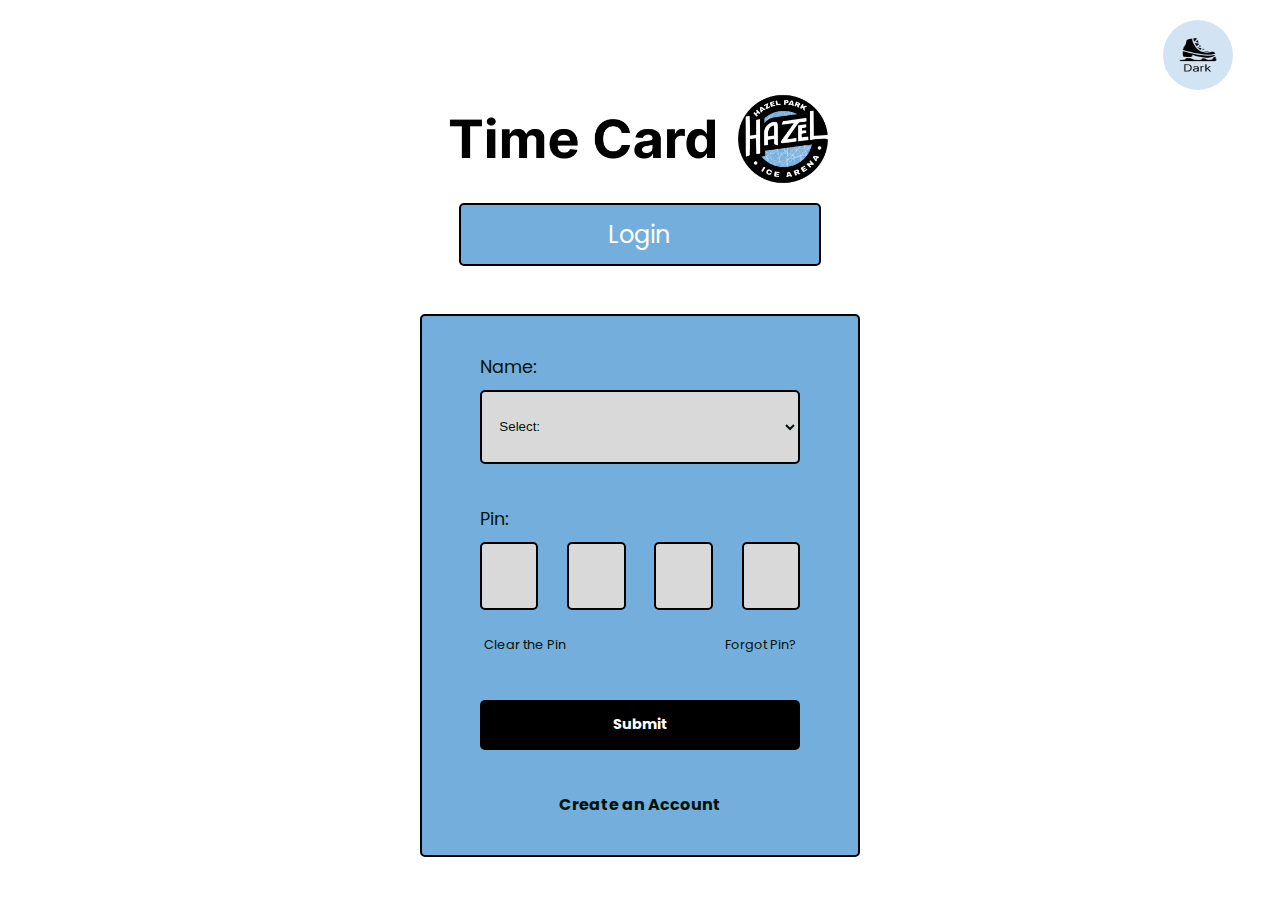
==== index.html @ d6f6fc8f "now try the js" ====
<!DOCTYPE html>
<html lang="en">
<head>
    <meta charset="UTF-8">
    <meta name="viewport" content="width=device-width, initial-scale=1.0">
    <title>Time Card</title>

    <!-- CSS -->
     <link rel="stylesheet" href="./style.css">
</head>
<body>

    <!-- Page Content -->
     <div class="container">

        <!-- Navbar -->
         <!-- Fixed to the top right corner -->
        <nav class="main_nav">
            <button id="theme_switch">
                <!-- Day/Nite -->
                <div class="day_nite_logos">
                    <img src="./img/day-nite/darkmode_circle.png" alt="day-nite">
                    <img src="./img/day-nite/litemode_circle.png" alt="day-nite">
                </div>
                <!-- <p>Day/Nite</p> -->
            </button>
        </nav>
        
        <!-- Header -->
         <div class="header_div">
            <!-- App Title -->

            <!-- Day/Nite Logos -->
             <div class="header_logos">
                <img src="./img/hazel-park-logo/TimeCardLogoBlack.png" class="time_card_logo" id="time_card_top">
                <img src="./img/hazel-park-logo/TimeCardLogoWhite.png" class="time_card_logo" id="time_card_bottom">
             </div>

             <!-- App State -->
             <p class="app_state">Login</p>

         </div>

         <!-- Form -->
         <form id="login_form">

            <!-- Name -->
             <div class="input_div">
                <label for="name">Name:</label>
                <!-- Input Below -->
                 <div class="dropdown">
                    <select id="dropdown_btn" class="dropdown_btn">
                        <!-- The Names logged into the database from here -->
                        <option value="#">Select:</option>
                        <!-- EACH Value WILL BE READ FROM THE DB -->
                        <option value="Lastname, One">Lastname, Onename</option>
                        <option value="Lastname, Two">Lastname, Twoname</option>
                        <option value="Lastname, Three">Lastname, Threename</option>
                        <option value="Lastname, Four">Lastname, Fourname</option>
                        <option value="Lastname, Five">Lastname, Fivename</option>
                    </select>
                 </div>
             </div>

              <!-- Pin # -->
              <div class="input_div">
                <label for="pin_num">Pin:</label>
                <div class="pin_field" id="pin_field">
                    <input type="password" class="pin_put" maxlength="1">
                    <input type="password" class="pin_put" maxlength="1">
                    <input type="password" class="pin_put" maxlength="1">
                    <input type="password" class="pin_put" maxlength="1">
                </div>

                <!-- Clear or Forgot Pin -->
                 <div class="clear_forget">
                    <!-- Reset Pins Button -->
                    <button class="reset_button" id="reset_button">Clear the Pin</button>

                    <!-- Forgot Pin Button -->
                     <button class="reset_button" id="forgot_button">Forgot Pin?</button>
                 </div>
                    
              </div>

               <!-- Submit Button -->
               <button class="submit" id="submit_login">Submit</button>

               <!-- Create Account -->
               <a href="../html/create_acct.html" class="create_acct">Create an Account</a>
         </form>
     </div>
    
</body>

<!-- DARKMODE -->
<script src="./js/darkmode.js"></script>

</html>
---- style.css ----
/* Import Poppins font */
@import url('https://fonts.googleapis.com/css2?family=Calligraffitti&family=Kanit:ital,wght@0,100;0,200;0,300;0,400;0,500;0,600;0,700;0,800;0,900;1,100;1,200;1,300;1,400;1,500;1,600;1,700;1,800;1,900&family=Noticia+Text&family=Playfair+Display&family=Poppins:ital,wght@0,100;0,200;0,300;0,400;0,500;0,600;0,700;0,800;0,900;1,100;1,200;1,300;1,400;1,500;1,600;1,700;1,800;1,900&family=Red+Hat+Display:wght@500;700;900&family=Satisfy&family=Shadows+Into+Light&family=Shadows+Into+Light+Two&display=swap');

/* CSS Variables */

/* The Root (Day Mode) */
:root {
    /* Base */
    --base-color: white;
    --text-color: #031406;

    /* Buttons */
    /* --button-background: #031406; */
    --button-background: #000000;
    --button-text: white;

    /* App State Colors */
    --app-state-background: #74AEDC;
    --app-state-trim: #000000;

    /* Form Colors */
    --form-background: #74AEDC;
    --form-trim: #000000;

    /* Inputs */
    --input-background: #D9D9D9;
    --input-trim: #000000;

    /* Trims */
    /* --trim-color: #031406; */

    /* Day/Nite */
    --theme-switch-background: #74addc53;
    /* --theme-switch-background: #D9D9D9; */
}

/* Darkmode (Nite Mode) */
.darkmode {
    /* Base */
    --base-color: #000000;
    --text-color: white;

    /* Buttons */
    --button-background: #74AEDC;
    --button-text: white;

    /* App State Colors */
    --app-state-background: #000000;
    --app-state-trim: #74AEDC;

    /* Form Colors */
    --form-background: #000000;
    --form-trim: #74AEDC;

    /* Inputs */
    --input-background: #000000;
    --input-trim: #74AEDC;

    /* Trim */
    /* --trim-color:#3A603A; */

    /* Day/Nite */
    --theme-switch-background: #74addc5a;
}

/* ********** */
/* ********** */
/* Whole Page */
/* ********** */
/* ********** */

* {
    margin: 0;
    padding: 0;
}

/* Body for All */
body {
    min-height: 100vh;
    background-color: var(--base-color);
    color: var(--text-color);
    display: flex;
    justify-content: center;
    align-items: center;
    flex-direction: column;
    font-family: 'Poppins';
    /* background-color: blue; */
}

/* Mobile */
@media screen and (max-width: 800px) {

   /* Nav */
   #main_nav {
        width: 100%;
        display: flex;
        justify-content: right;
    }

    /* Theme Switch Buttons */
    #theme_switch {
        margin: 0 2em 0 2em;
        display: flex;
        justify-content: center;
        align-items: center;
        height: 60px;
        width: 60px;
        padding: 0;
        border-radius: 50%;
        border: none;
        background-color: var(--theme-switch-backgrd);
        /* Sets the Theme Switch button to top right corner */
        position: fixed;
        top: 20px;
        right: 10px;
        cursor: pointer;
    }

    #theme_switch .day_nite_logos img {
        height: 35px;
        width: 35px;
    }

    /* NOW set the order of the IMG in the nite/day button */
    #theme_switch .day_nite_logos img:last-child {
        display: none;
    }

    /* Invert this for nite mode */
    .darkmode #theme_switch .day_nite_logos img:first-child {
        display: none;
    }

    /* Make Last child visible in nite mode */
    .darkmode #theme_switch .day_nite_logos img:last-child {
        display: block;
    }

    /* Container */
    .container {
        display: flex;
        flex-direction: column;
        justify-content: center;
        align-items: center;
        gap: 3em;
        width: 50%;
    }

    /* Header Div */
    .header_div {
        display: flex;
        flex-direction: column;
        justify-content: center;
        align-items: center;
        gap: .8em;
        /* width: 50%; */
    }

    /* Time Card Logo Div */
    .header_logos {
        display: flex;
        justify-content: center;
        align-items: center;
    }

    /* Time Card Logo */
    .time_card_logo {
        width: 15em;
        height: 4em;
    }

    /* Time Card Logo Display order */

    /* NOW set the order of the IMGs in the Logo header */
    .header_logos img:last-child {
        display: none;
    }

    /* Invert this for nite mode */
    .darkmode .header_logos img:first-child {
        display: none;
    }

    /* Make the Last child visible in the nite mode */
    .darkmode .header_logos img:last-child {
        display: block;
    }


    /* App State */
    .app_state {
        background-color: var(--app-state-background);
        border: 2px solid var(--app-state-trim);
        color: white;
        padding: .4em 5em;
        text-align: center;
        font-size: 1.1rem;
        border-radius: 5px;
    }

    /* Form */
    form {
        display: flex;
        flex-direction: column;
        align-items: center;
        gap: 2.5em;
        border: 2px solid var(--form-trim);
        background-color: var(--form-background);
        width: 90%;
        padding: 2em 3em;
        border-radius: 5px;
        font-family: 'Poppins';
        font-size: 1.2rem;
    }

    /* Labels */
    label {
        color: var(--text-color);
        font-family: 'Poppins';
        font-size: 1.1rem;
    }

    /* Input Divs */
    .input_div {
        display: flex;
        flex-direction: column;  
        gap: .5em;
        /* width: 100%; */
    }

    /* Dropdown for Login Members */
    .dropdown {
        position: relative;
        display: inline-block;
        width: 100%;
    }

    /* The Dropdown Button (The Select) */
    #dropdown_btn {
        background-color: var(--input-background);
        border: none;
        border: 2px solid var(--button-background);
        border-radius: 5px;
        color: var(--text-color);
        padding: .6em;
        width: 15em;
        cursor: pointer;
        display: flex;
        /* justify-content: left; */
    }

    /* Name List */
    .name_list {
        display: none;
        position: absolute;
        background-color: var(--input-background);
        z-index: 1;
        color: var(--text-color);
        width: 100%;
        font-size: 1.2rem;
    }

    /* Look up how to set colors of select dropdown */
    .name_list.show {
        border: 1px solid var(--input-trim);
    }

    /* Pin Field */
    .pin_field {
        display: flex;
        gap: .7em;
        /* gap: 1.5em; */
        width: 100%;
        /* background-color: blanchedalmond; */
    }

    /* Each Pin Field */
    .pin_put {
        border: 2px solid var(--input-trim);
        background-color: var(--input-background);
        border-radius: 5px;
        height: 2.4em;
        width: 2.2em;
        position: relative;
        font-size: 1rem;
        text-align: center;
        color: var(--text-color);
    }

    /* Remove focus on Input */
    input:focus {
        outline: none;
    }

    /* Clear Pins / Forgot Pin */
    .clear_forget {
        display: flex;
        justify-content: space-between;
    }

    /* Reset the Form Button */
    .reset_button {
        margin: 1em 0 0 0;
        background-color: var(--form-background);
        border: 1px solid var(--text-color);
        border: none;
        border-radius: 5px;
        color: var(--text-color);
        padding: .3em;
        cursor: pointer;
        font-family: 'Poppins';
        font-size: .8rem;
    }

    /* Submit Button */
    .submit {
        width: 100%;
        background-color: var(--button-background);
        color: var(--button-text);
        border: none;
        border-radius: 5px;
        padding: .7em 1em;
        font-weight: bold;
        font-family: 'Poppins';
        cursor: pointer;
        font-size: .9rem;
    }

    /* Create Account */
    .create_acct {
        text-decoration: none;
        color: var(--text-color);
        font-family: 'Poppins';
        font-size: .8rem;
        font-weight: bold;
    }
}


/* Desktop */
@media screen and (min-width: 1200px) {

    /* Container */
    .container {
        display: flex;
        flex-direction: column;
        justify-content: center;
        align-items: center;
        gap: 3em;
        /* background-color: blue; */
        width: 100%;
    }

    /* Nav */
    .main_nav {
        width: 100%;
        display: flex;
        justify-content: right;
    }

    /* Theme Switch Button */
    #theme_switch {
        margin: 0 2em 0 2em;
        display: flex;
        flex-direction: column;
        justify-content: center;
        align-items: center;
        border-radius: 50%;
        border: none;
        background-color: var(--theme-switch-background);
        height: 70px;
        width: 70px;
        padding: 0;
        position: fixed;
        top: 20px;
        right: 20px;
        cursor: pointer;
    }

    #theme_switch .day_nite_logos img {
        height: 40px;
        width: 40px;
    }

    /* NOW set the order of the IMG in the nite/day button */
    #theme_switch .day_nite_logos img:last-child {
        display: none;
    }

    /* Invert this for nite mode */
    .darkmode #theme_switch .day_nite_logos img:first-child {
        display: none;
    }

    /* Make Last child visible in nite mode */
    .darkmode #theme_switch .day_nite_logos img:last-child {
        display: block;
    }


    /* Header */
    .header_div {
        display: flex;
        flex-direction: column;
        justify-content: center;
        align-items: center;
        gap: 1em;
        /* background-color: yellow; */
        width: 100%;
    }

    /* Time Card Logo Div */
    .header_logos {
        display: flex;
        justify-content: center;
        align-items: center;
    }

    /* Time Card Logo */
    .time_card_logo {
        width: 24em;
        height: 6em;
    }

    /* Time Card Logo Display order */

    /* NOW set the order of the IMGs in the Logo header */
    .header_logos img:last-child {
        display: none;
    }

    /* Invert this for nite mode */
    .darkmode .header_logos img:first-child {
        display: none;
    }

    /* Make the Last child visible in the nite mode */
    .darkmode .header_logos img:last-child {
        display: block;
    }


    /* App State */
    .app_state {
        background-color: var(--app-state-background);
        border: 2px solid var(--app-state-trim);
        color: white;
        padding: .5em 4em;
        width: 13%;
        text-align: center;
        font-size: 1.5rem;
        border-radius: 5px;
    }

    /* Form */
    form {
        display: flex;
        flex-direction: column;
        align-items: center;
        gap: 2.2em;
        border: 2px solid var(--form-trim);
        background-color: var(--form-background);
        width: 25%;
        padding: 2em 3em;
        border-radius: 5px;
        font-family: 'Poppins';
        font-size: 1.2rem;
        /* margin-top: 3em; */
    }

    /* Labels */
    label {
        color: var(--text-color);
        font-family: 'Poppins';
        font-size: 1.1rem;
        /* font-weight: bold; */
    }

    /* Input Divs */
    .input_div {
        display: flex;
        flex-direction: column;
        gap: .5em;
        width: 100%;
    }

    /* Dropdown for Login Members */
    .dropdown {
        position: relative;
        display: inline-block;
        /* border: 1px solid var(--button-background); */
    }

    /* The Dropdown Button (The Select) */
    #dropdown_btn {
        background-color: var(--input-background);
        border: none;
        border: 2px solid var(--input-trim);
        border-radius: 5px;
        color: var(--text-color);
        padding: 2em 1em;
        width: 100%;
        cursor: pointer;
        display: flex;
        justify-content: right;
    }

    /* Name List */
    .name_list {
        display: none;
        position: absolute;
        background-color: var(--input-background);
        z-index: 1;
        color: var(--text-color);
        width: 100%;
        font-size: 1.2rem;
    }

    .name_list.show {
        display: block;
    }

    /* Pin # */
    /* .name_and_pin {
        font-size: 1.5rem;
        font-weight: bold;
        text-align: center;
    } */

    /* Pin Field */
    .pin_field {
        display: flex;
        gap: .8vw;
        gap: 1.5em;
        width: 100%;
    }

    /* Each Pin Field */
    .pin_put {
        border: 2px solid var(--input-trim);
        background-color: var(--input-background);
        border-radius: 5px;
        height: 4em;
        position: relative;
        font-size: 1rem;
        text-align: center;
        color: var(--text-color);
        width: 100%;
    }

    /* Remove focus on Input */
    input:focus {
        outline: none;
    }

    /* Clear Pin and Forgot Pin */
    .clear_forget {
        display: flex;
        justify-content: space-between;
    }

    /* Reset the Form Button */
    .reset_button {
        margin: 1em 0 0 0;
        background-color: var(--form-background);
        border: 1px solid var(--text-color);
        border: none;
        border-radius: 5px;
        color: var(--text-color);
        padding: .3em;
        cursor: pointer;
        font-family: 'Poppins';
        font-size: .8rem;
    }

    /* Submit Button */
    .submit {
        width: 100%;
        background-color: var(--button-background);
        color: var(--button-text);
        border: none;
        border-radius: 5px;
        padding: 1em;
        font-weight: bold;
        font-family: 'Poppins';
        cursor: pointer;
        font-size: .9rem;
    }

    /* Create Account */
    .create_acct {
        text-decoration: none;
        color: var(--text-color);
        font-family: 'Poppins';
        font-size: 1rem;
        font-weight: bold;
    }
}
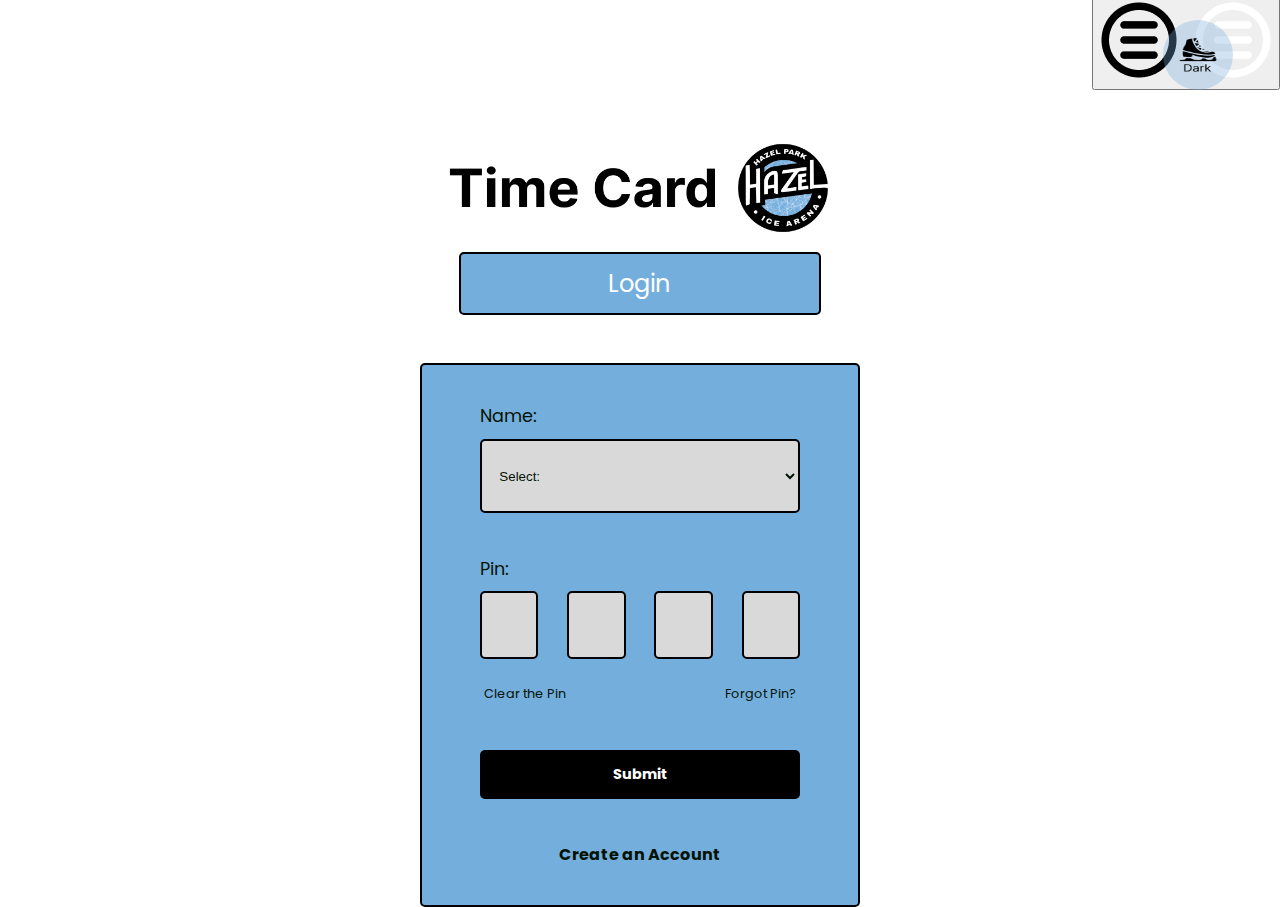
==== commit 4f2c66b5: "need to place burgers on top of one another" ====
--- a/index.html
+++ b/index.html
@@ -14,8 +14,17 @@
      <div class="container">
 
         <!-- Navbar -->
-         <!-- Fixed to the top right corner -->
         <nav class="main_nav">
+
+            <!-- Burger -->
+            <div class="burger">
+                <button id="menu_button">
+                    <img src="./img/hamburgers/hamburger-black.png" class="burger">
+                    <img src="./img/hamburgers/hamburger-white.png" class="burger"> 
+                </button>
+            </div>
+
+            <!-- Light/Dark -->
             <button id="theme_switch">
                 <!-- Day/Nite -->
                 <div class="day_nite_logos">
@@ -24,6 +33,7 @@
                 </div>
                 <!-- <p>Day/Nite</p> -->
             </button>
+
         </nav>
         
         <!-- Header -->
--- a/style.css
+++ b/style.css
@@ -76,7 +76,7 @@
 
 /* Body for All */
 body {
-    min-height: 100vh;
+    height: 100vh;
     background-color: var(--base-color);
     color: var(--text-color);
     display: flex;
@@ -87,14 +87,26 @@
     /* background-color: blue; */
 }
 
+.container {
+    height: 100vh;
+    background-color: var(--base-color);
+    color: var(--text-color);
+    display: flex;
+    justify-content: center;
+    align-items: center;
+    flex-direction: column;
+    font-family: 'Poppins';
+    /* background-color: blue; */
+}
+
 /* Mobile */
 @media screen and (max-width: 800px) {
 
-   /* Nav */
-   #main_nav {
-        width: 100%;
-        display: flex;
-        justify-content: right;
+
+    .main_nav {
+        display: flex;
+        justify-content: space-between;
+        /* width: 100%; */
     }
 
     /* Theme Switch Buttons */
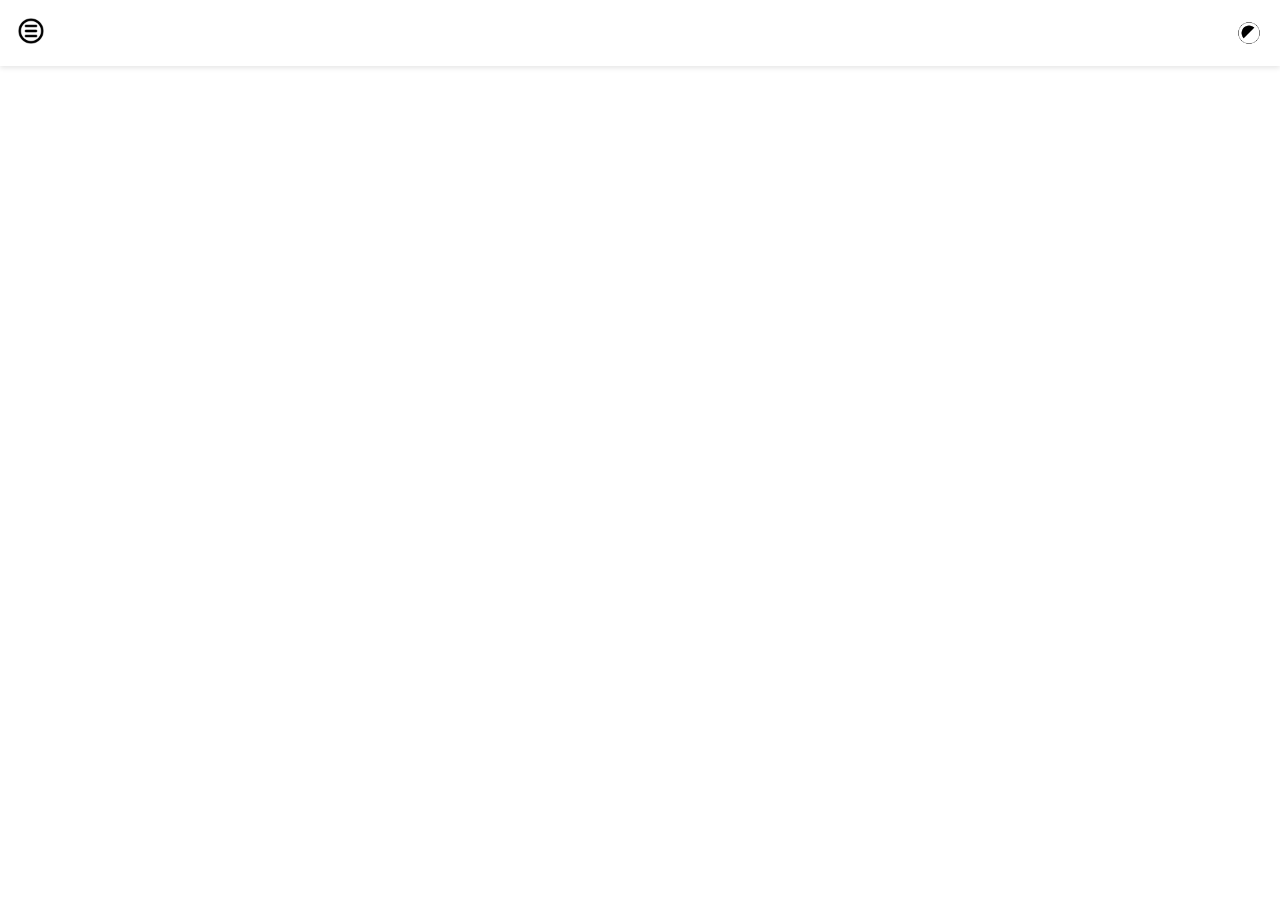
==== commit f09da60c: "stack the menus on top of one another" ====
--- a/index.html
+++ b/index.html
@@ -3,107 +3,214 @@
 <head>
     <meta charset="UTF-8">
     <meta name="viewport" content="width=device-width, initial-scale=1.0">
-    <title>Time Card</title>
-
-    <!-- CSS -->
-     <link rel="stylesheet" href="./style.css">
+    <title>Responsive Navigation Bar with Menu</title>
+    <style>
+        :root {
+            --background-color: #ffffff;
+            --text-color: #000000;
+            --menu-background: #f5f5f5;
+            --menu-hover: #e0e0e0;
+        }
+
+        body {
+            margin: 0;
+            padding: 0;
+            background-color: var(--background-color);
+            color: var(--text-color);
+            transition: background-color 0.3s, color 0.3s;
+            overflow-x: hidden;
+        }
+
+        body.dark-mode {
+            --background-color: #121212;
+            --text-color: #ffffff;
+            --menu-background: #1e1e1e;
+            --menu-hover: #2d2d2d;
+        }
+
+        .main_nav {
+            display: flex;
+            justify-content: space-between;
+            align-items: center;
+            padding: 1rem;
+            background-color: var(--background-color);
+            box-shadow: 0 2px 5px rgba(0, 0, 0, 0.1);
+            position: relative;
+            z-index: 1000;
+        }
+
+        .burger_div button {
+            background: none;
+            border: none;
+            cursor: pointer;
+            padding: 0;
+        }
+
+        .burger {
+            width: 30px;
+            height: 30px;
+            transition: transform 0.3s ease;
+        }
+
+        .burger.active {
+            transform: rotate(90deg);
+        }
+
+        #theme_switch {
+            background: none;
+            border: none;
+            cursor: pointer;
+            padding: 0;
+        }
+
+        .day_nite_logos {
+            position: relative;
+            width: 30px;
+            height: 30px;
+        }
+
+        .day-nite {
+            position: absolute;
+            top: 0;
+            left: 0;
+            width: 100%;
+            height: 100%;
+            transition: opacity 0.3s ease;
+        }
+
+        body.dark-mode .day-nite:nth-child(2) {
+            opacity: 0;
+        }
+
+        body:not(.dark-mode) .day-nite:nth-child(1) {
+            opacity: 0;
+        }
+
+        /* Slide-out Menu Styles */
+        .side-menu {
+            position: fixed;
+            top: 0;
+            left: -300px;
+            width: 300px;
+            height: 100vh;
+            background-color: var(--menu-background);
+            transition: transform 0.3s ease-in-out;
+            padding-top: 80px;
+            z-index: 999;
+        }
+
+        .side-menu.active {
+            transform: translateX(300px);
+        }
+
+        .menu-overlay {
+            position: fixed;
+            top: 0;
+            left: 0;
+            width: 100%;
+            height: 100%;
+            background-color: rgba(0, 0, 0, 0.5);
+            opacity: 0;
+            visibility: hidden;
+            transition: opacity 0.3s ease-in-out;
+            z-index: 998;
+        }
+
+        .menu-overlay.active {
+            opacity: 1;
+            visibility: visible;
+        }
+
+        .menu-item {
+            padding: 1rem 2rem;
+            display: block;
+            color: var(--text-color);
+            text-decoration: none;
+            transition: background-color 0.2s ease;
+        }
+
+        .menu-item:hover {
+            background-color: var(--menu-hover);
+        }
+
+        /* For demonstrating menu items */
+        .menu-item span {
+            margin-left: 10px;
+        }
+    </style>
 </head>
 <body>
-
-    <!-- Page Content -->
-     <div class="container">
-
-        <!-- Navbar -->
-        <nav class="main_nav">
-
-            <!-- Burger -->
-            <div class="burger">
-                <button id="menu_button">
-                    <img src="./img/hamburgers/hamburger-black.png" class="burger">
-                    <img src="./img/hamburgers/hamburger-white.png" class="burger"> 
-                </button>
+    <nav class="main_nav">
+        <!-- Burger -->
+        <div class="burger_div">
+            <button id="menu_button">
+                <img src="../img/hamburgers/hamburger-black.png" class="burger" id="burger_one" alt="menu">
+                <img src="../img/hamburgers/hamburger-white.png" class="burger" id="burger_two" alt="menu">
+            </button>
+        </div>
+        <!-- Light/Dark -->
+        <button id="theme_switch">
+            <!-- Day/Nite -->
+            <div class="day_nite_logos">
+                <img src="../img/day-nite/litemode_circle.png" alt="light mode" class="day-nite">
+                <img src="../img/day-nite/darkmode_circle.png" alt="dark mode" class="day-nite">
             </div>
-
-            <!-- Light/Dark -->
-            <button id="theme_switch">
-                <!-- Day/Nite -->
-                <div class="day_nite_logos">
-                    <img src="./img/day-nite/darkmode_circle.png" alt="day-nite">
-                    <img src="./img/day-nite/litemode_circle.png" alt="day-nite">
-                </div>
-                <!-- <p>Day/Nite</p> -->
-            </button>
-
-        </nav>
-        
-        <!-- Header -->
-         <div class="header_div">
-            <!-- App Title -->
-
-            <!-- Day/Nite Logos -->
-             <div class="header_logos">
-                <img src="./img/hazel-park-logo/TimeCardLogoBlack.png" class="time_card_logo" id="time_card_top">
-                <img src="./img/hazel-park-logo/TimeCardLogoWhite.png" class="time_card_logo" id="time_card_bottom">
-             </div>
-
-             <!-- App State -->
-             <p class="app_state">Login</p>
-
-         </div>
-
-         <!-- Form -->
-         <form id="login_form">
-
-            <!-- Name -->
-             <div class="input_div">
-                <label for="name">Name:</label>
-                <!-- Input Below -->
-                 <div class="dropdown">
-                    <select id="dropdown_btn" class="dropdown_btn">
-                        <!-- The Names logged into the database from here -->
-                        <option value="#">Select:</option>
-                        <!-- EACH Value WILL BE READ FROM THE DB -->
-                        <option value="Lastname, One">Lastname, Onename</option>
-                        <option value="Lastname, Two">Lastname, Twoname</option>
-                        <option value="Lastname, Three">Lastname, Threename</option>
-                        <option value="Lastname, Four">Lastname, Fourname</option>
-                        <option value="Lastname, Five">Lastname, Fivename</option>
-                    </select>
-                 </div>
-             </div>
-
-              <!-- Pin # -->
-              <div class="input_div">
-                <label for="pin_num">Pin:</label>
-                <div class="pin_field" id="pin_field">
-                    <input type="password" class="pin_put" maxlength="1">
-                    <input type="password" class="pin_put" maxlength="1">
-                    <input type="password" class="pin_put" maxlength="1">
-                    <input type="password" class="pin_put" maxlength="1">
-                </div>
-
-                <!-- Clear or Forgot Pin -->
-                 <div class="clear_forget">
-                    <!-- Reset Pins Button -->
-                    <button class="reset_button" id="reset_button">Clear the Pin</button>
-
-                    <!-- Forgot Pin Button -->
-                     <button class="reset_button" id="forgot_button">Forgot Pin?</button>
-                 </div>
-                    
-              </div>
-
-               <!-- Submit Button -->
-               <button class="submit" id="submit_login">Submit</button>
-
-               <!-- Create Account -->
-               <a href="../html/create_acct.html" class="create_acct">Create an Account</a>
-         </form>
-     </div>
-    
+        </button>
+    </nav>
+
+    <!-- Side Menu -->
+    <div class="side-menu">
+        <a href="#" class="menu-item">🏠 <span>Home</span></a>
+        <a href="#" class="menu-item">👤 <span>Profile</span></a>
+        <a href="#" class="menu-item">⚙️ <span>Settings</span></a>
+        <a href="#" class="menu-item">📱 <span>Contact</span></a>
+        <a href="#" class="menu-item">ℹ️ <span>About</span></a>
+    </div>
+
+    <!-- Overlay -->
+    <div class="menu-overlay"></div>
+
+    <script>
+        // Theme switching functionality
+        const themeSwitch = document.getElementById('theme_switch');
+        const body = document.body;
+
+        themeSwitch.addEventListener('click', () => {
+            body.classList.toggle('dark-mode');
+            // If the body contains dark mode, store it in a variable
+            const isDarkMode = body.classList.contains('dark-mode');
+            // store that variable into local storage
+            localStorage.setItem('darkMode', isDarkMode);
+        });
+
+        // If the local storage is in dark mode, make the body of the page dark mode
+        if (localStorage.getItem('darkMode') === 'true') {
+            body.classList.add('dark-mode');
+        }
+
+        // Menu functionality
+        const menuButton = document.getElementById('menu_button');
+        const burgerIcon = document.getElementById('burger_one');
+        const sideMenu = document.querySelector('.side-menu');
+        const overlay = document.querySelector('.menu-overlay');
+
+        function toggleMenu() {
+            burgerIcon.classList.toggle('active');
+            sideMenu.classList.toggle('active');
+            overlay.classList.toggle('active');
+            // Body overflow set to ternery operator hidden or not hidden
+            body.style.overflow = body.style.overflow === 'hidden' ? '' : 'hidden';
+        }
+
+        menuButton.addEventListener('click', toggleMenu);
+        overlay.addEventListener('click', toggleMenu);
+
+        // Close menu on escape key
+        document.addEventListener('keydown', (e) => {
+            if (e.key === 'Escape' && sideMenu.classList.contains('active')) {
+                toggleMenu();
+            }
+        });
+    </script>
 </body>
-
-<!-- DARKMODE -->
-<script src="./js/darkmode.js"></script>
-
 </html>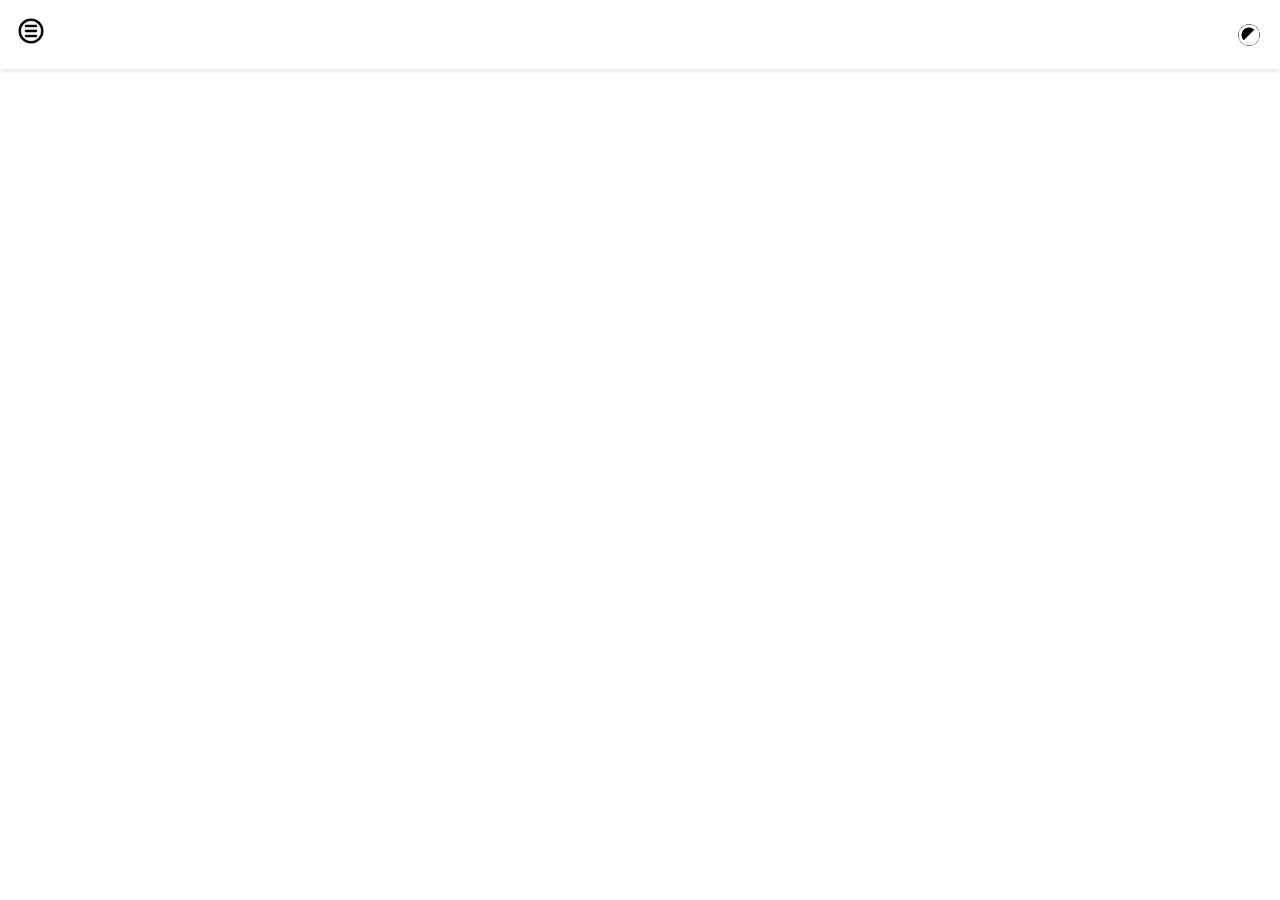
==== commit a669e7fd: "both burgers rotate" ====
--- a/index.html
+++ b/index.html
@@ -4,148 +4,20 @@
     <meta charset="UTF-8">
     <meta name="viewport" content="width=device-width, initial-scale=1.0">
     <title>Responsive Navigation Bar with Menu</title>
-    <style>
-        :root {
-            --background-color: #ffffff;
-            --text-color: #000000;
-            --menu-background: #f5f5f5;
-            --menu-hover: #e0e0e0;
-        }
+    
+    <!-- CSS -->
+     <link rel="stylesheet" href="../css/style.css">
 
-        body {
-            margin: 0;
-            padding: 0;
-            background-color: var(--background-color);
-            color: var(--text-color);
-            transition: background-color 0.3s, color 0.3s;
-            overflow-x: hidden;
-        }
-
-        body.dark-mode {
-            --background-color: #121212;
-            --text-color: #ffffff;
-            --menu-background: #1e1e1e;
-            --menu-hover: #2d2d2d;
-        }
-
-        .main_nav {
-            display: flex;
-            justify-content: space-between;
-            align-items: center;
-            padding: 1rem;
-            background-color: var(--background-color);
-            box-shadow: 0 2px 5px rgba(0, 0, 0, 0.1);
-            position: relative;
-            z-index: 1000;
-        }
-
-        .burger_div button {
-            background: none;
-            border: none;
-            cursor: pointer;
-            padding: 0;
-        }
-
-        .burger {
-            width: 30px;
-            height: 30px;
-            transition: transform 0.3s ease;
-        }
-
-        .burger.active {
-            transform: rotate(90deg);
-        }
-
-        #theme_switch {
-            background: none;
-            border: none;
-            cursor: pointer;
-            padding: 0;
-        }
-
-        .day_nite_logos {
-            position: relative;
-            width: 30px;
-            height: 30px;
-        }
-
-        .day-nite {
-            position: absolute;
-            top: 0;
-            left: 0;
-            width: 100%;
-            height: 100%;
-            transition: opacity 0.3s ease;
-        }
-
-        body.dark-mode .day-nite:nth-child(2) {
-            opacity: 0;
-        }
-
-        body:not(.dark-mode) .day-nite:nth-child(1) {
-            opacity: 0;
-        }
-
-        /* Slide-out Menu Styles */
-        .side-menu {
-            position: fixed;
-            top: 0;
-            left: -300px;
-            width: 300px;
-            height: 100vh;
-            background-color: var(--menu-background);
-            transition: transform 0.3s ease-in-out;
-            padding-top: 80px;
-            z-index: 999;
-        }
-
-        .side-menu.active {
-            transform: translateX(300px);
-        }
-
-        .menu-overlay {
-            position: fixed;
-            top: 0;
-            left: 0;
-            width: 100%;
-            height: 100%;
-            background-color: rgba(0, 0, 0, 0.5);
-            opacity: 0;
-            visibility: hidden;
-            transition: opacity 0.3s ease-in-out;
-            z-index: 998;
-        }
-
-        .menu-overlay.active {
-            opacity: 1;
-            visibility: visible;
-        }
-
-        .menu-item {
-            padding: 1rem 2rem;
-            display: block;
-            color: var(--text-color);
-            text-decoration: none;
-            transition: background-color 0.2s ease;
-        }
-
-        .menu-item:hover {
-            background-color: var(--menu-hover);
-        }
-
-        /* For demonstrating menu items */
-        .menu-item span {
-            margin-left: 10px;
-        }
-    </style>
 </head>
 <body>
     <nav class="main_nav">
         <!-- Burger -->
         <div class="burger_div">
             <button id="menu_button">
-                <img src="../img/hamburgers/hamburger-black.png" class="burger" id="burger_one" alt="menu">
-                <img src="../img/hamburgers/hamburger-white.png" class="burger" id="burger_two" alt="menu">
+                <div class="menu_burgers">
+                    <img src="../img/hamburgers/hamburger-black.png" class="burger" id="burger_one" alt="menu">
+                    <img src="../img/hamburgers/hamburger-white.png" class="burger" id="burger_two" alt="menu">
+                </div>
             </button>
         </div>
         <!-- Light/Dark -->
@@ -160,57 +32,17 @@
 
     <!-- Side Menu -->
     <div class="side-menu">
-        <a href="#" class="menu-item">🏠 <span>Home</span></a>
         <a href="#" class="menu-item">👤 <span>Profile</span></a>
         <a href="#" class="menu-item">⚙️ <span>Settings</span></a>
-        <a href="#" class="menu-item">📱 <span>Contact</span></a>
-        <a href="#" class="menu-item">ℹ️ <span>About</span></a>
+        <a href="#" class="menu-item">📱 <span>Tech Support</span></a>
     </div>
 
     <!-- Overlay -->
     <div class="menu-overlay"></div>
 
-    <script>
-        // Theme switching functionality
-        const themeSwitch = document.getElementById('theme_switch');
-        const body = document.body;
+    <!-- JS -->
 
-        themeSwitch.addEventListener('click', () => {
-            body.classList.toggle('dark-mode');
-            // If the body contains dark mode, store it in a variable
-            const isDarkMode = body.classList.contains('dark-mode');
-            // store that variable into local storage
-            localStorage.setItem('darkMode', isDarkMode);
-        });
-
-        // If the local storage is in dark mode, make the body of the page dark mode
-        if (localStorage.getItem('darkMode') === 'true') {
-            body.classList.add('dark-mode');
-        }
-
-        // Menu functionality
-        const menuButton = document.getElementById('menu_button');
-        const burgerIcon = document.getElementById('burger_one');
-        const sideMenu = document.querySelector('.side-menu');
-        const overlay = document.querySelector('.menu-overlay');
-
-        function toggleMenu() {
-            burgerIcon.classList.toggle('active');
-            sideMenu.classList.toggle('active');
-            overlay.classList.toggle('active');
-            // Body overflow set to ternery operator hidden or not hidden
-            body.style.overflow = body.style.overflow === 'hidden' ? '' : 'hidden';
-        }
-
-        menuButton.addEventListener('click', toggleMenu);
-        overlay.addEventListener('click', toggleMenu);
-
-        // Close menu on escape key
-        document.addEventListener('keydown', (e) => {
-            if (e.key === 'Escape' && sideMenu.classList.contains('active')) {
-                toggleMenu();
-            }
-        });
-    </script>
+    <!-- DARKMODE -->
+    <script src="../js/darkmode.js"></script>
 </body>
 </html>--- a/css/style.css
+++ b/css/style.css
@@ -0,0 +1,166 @@
+/* Import Poppins font */
+@import url('https://fonts.googleapis.com/css2?family=Calligraffitti&family=Kanit:ital,wght@0,100;0,200;0,300;0,400;0,500;0,600;0,700;0,800;0,900;1,100;1,200;1,300;1,400;1,500;1,600;1,700;1,800;1,900&family=Noticia+Text&family=Playfair+Display&family=Poppins:ital,wght@0,100;0,200;0,300;0,400;0,500;0,600;0,700;0,800;0,900;1,100;1,200;1,300;1,400;1,500;1,600;1,700;1,800;1,900&family=Red+Hat+Display:wght@500;700;900&family=Satisfy&family=Shadows+Into+Light&family=Shadows+Into+Light+Two&display=swap');
+
+:root {
+    --background-color: #ffffff;
+    --text-color: #000000;
+    --menu-background: #f5f5f5;
+    --menu-hover: #e0e0e0;
+}
+
+body {
+    margin: 0;
+    padding: 0;
+    background-color: var(--background-color);
+    color: var(--text-color);
+    transition: background-color 0.3s, color 0.3s;
+    overflow-x: hidden;
+    font-family: 'Poppins';
+}
+
+body.dark-mode {
+    /* --background-color: #121212; */
+    --background-color: black;
+    --text-color: #ffffff;
+    --menu-background: #101010;
+    --menu-hover: #0d0d0d;
+}
+
+.main_nav {
+    display: flex;
+    justify-content: space-between;
+    align-items: center;
+    padding: 1rem;
+    background-color: var(--background-color);
+    box-shadow: 0 2px 5px rgba(0, 0, 0, 0.1);
+    position: relative;
+    z-index: 1000;
+}
+
+/* The Whole Button (Menu Burger) */
+.burger_div button {
+    background: none;
+    border: none;
+    cursor: pointer;
+    padding: 0;
+    position: relative;
+    width: 30px;
+    height: 30px;
+}
+
+/* The stacked logos (menu button) */
+.burger {
+    width: 30px;
+    height: 30px;
+    transition: transform 0.3s ease;
+    position: absolute;
+    top: 0;
+    left: 0;
+}
+
+/* Order for the Menu button logos */
+
+/* Make the dark mode menu go away */
+#menu_button .menu_burgers .burger:last-child {
+    display: none;
+}
+
+/* Make the lite mode menu come on in dark mode */
+.dark-mode #menu_button .menu_burgers .burger:first-child {
+    display: none;
+}
+
+/* Make the last child visible in darkmode */
+.dark-mode #menu_button .menu_burgers .burger:last-child {
+    display: block;
+}
+
+/* When Burger button (or burger class) is active */
+.burger.active {
+    transform: rotate(90deg);
+}
+
+#theme_switch {
+    background: none;
+    border: none;
+    cursor: pointer;
+    padding: 0;
+}
+
+/* The Whole Button (day nite) */
+.day_nite_logos {
+    position: relative;
+    width: 30px;
+    height: 30px;
+}
+
+/* The stacked logos (day nite) */
+.day-nite {
+    position: absolute;
+    top: 0;
+    left: 0;
+    width: 100%;
+    height: 100%;
+    transition: opacity 0.3s ease;
+}
+
+/* Order for the Dark Lite Mode Logos */
+body.dark-mode .day-nite:nth-child(2) {
+    opacity: 0;
+}
+
+body:not(.dark-mode) .day-nite:nth-child(1) {
+    opacity: 0;
+}
+
+/* Slide-out Menu Styles */
+.side-menu {
+    position: fixed;
+    top: 0;
+    left: -300px;
+    width: 300px;
+    height: 100vh;
+    background-color: var(--menu-background);
+    transition: transform 0.3s ease-in-out;
+    padding-top: 80px;
+    z-index: 999;
+}
+
+.side-menu.active {
+    transform: translateX(300px);
+}
+
+.menu-overlay {
+    position: fixed;
+    top: 0;
+    left: 0;
+    width: 100%;
+    height: 100%;
+    background-color: rgba(0, 0, 0, 0.5);
+    opacity: 0;
+    visibility: hidden;
+    transition: opacity 0.3s ease-in-out;
+    z-index: 998;
+}
+
+.menu-overlay.active {
+    opacity: 1;
+    visibility: visible;
+}
+
+.menu-item {
+    padding: 1rem 2rem;
+    display: block;
+    color: var(--text-color);
+    text-decoration: none;
+    transition: background-color 0.2s ease;
+}
+
+.menu-item:hover {
+    background-color: var(--menu-hover);
+}
+
+/* For demonstrating menu items */
+.menu-item span {
+    margin-left: 10px;
+}
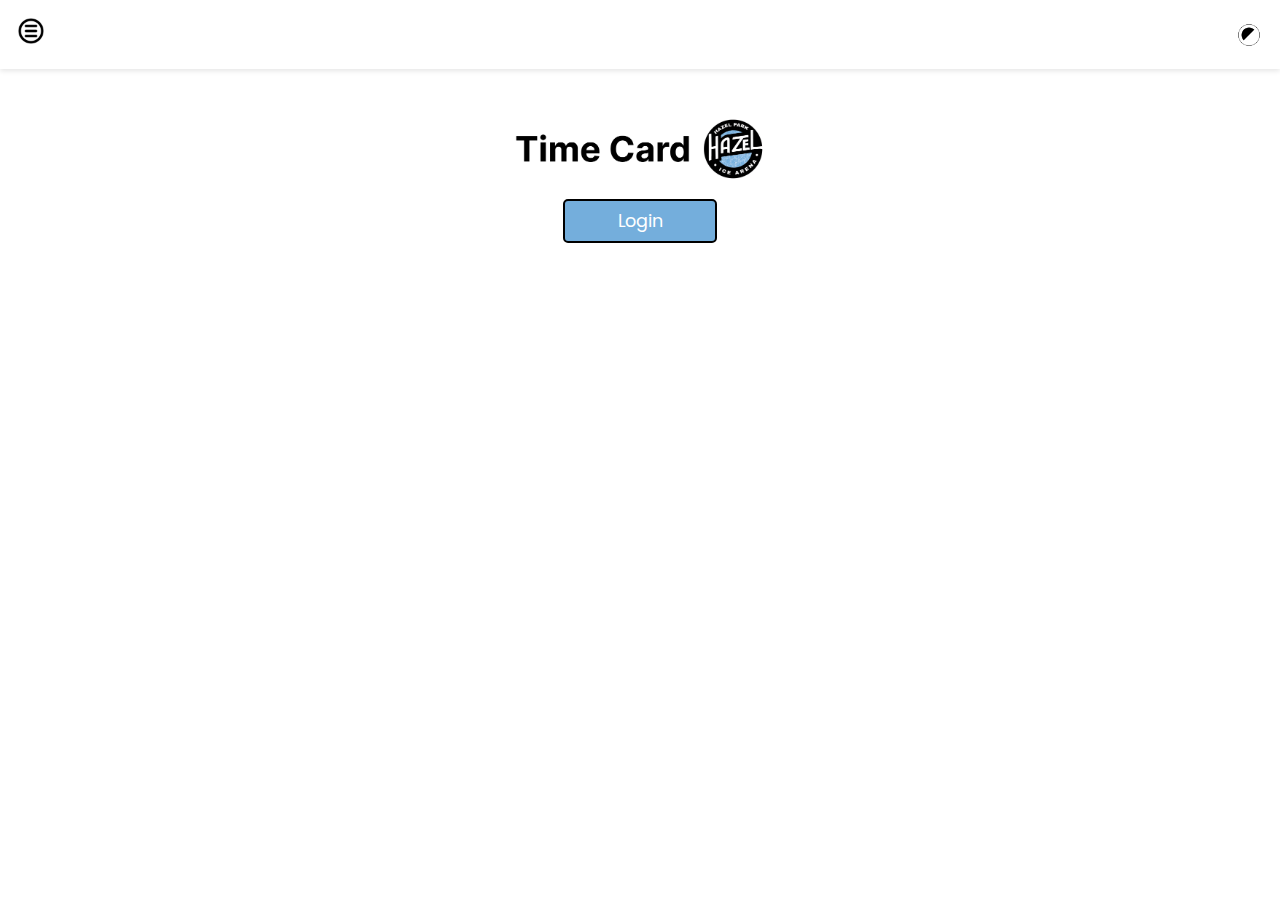
==== commit de24d138: "title set up now login field" ====
--- a/index.html
+++ b/index.html
@@ -10,6 +10,11 @@
 
 </head>
 <body>
+
+    <!-- ------------------------------------------- -->
+    <!-- ------------------------------------------- -->
+    <!-- ------------------------------------------- -->
+     <!-- THE NAVBAR AND SIDE MENU-->
     <nav class="main_nav">
         <!-- Burger -->
         <div class="burger_div">
@@ -39,6 +44,30 @@
 
     <!-- Overlay -->
     <div class="menu-overlay"></div>
+    <!-- ------------------------------------------- -->
+    <!-- ------------------------------------------- -->
+    <!-- ------------------------------------------- -->
+
+    <!-- ------------------------------------------- -->
+    <!-- ------------------------------------------- -->
+    <!-- ------------------------------------------- -->
+    <!-- -------------THE BODY OF THE PAGE---------  -->
+    <main class="container">
+        <!-- Header -->
+        <div class="header_div">
+            <!-- App Title -->
+
+            <!-- Day/Nite Logos -->
+             <div class="header_logos">
+                <img src="../img/hazel-park-logo/TimeCardLogoBlack.png" class="time_card_logo" id="time_card_top">
+                <img src="../img/hazel-park-logo/TimeCardLogoWhite.png" class="time_card_logo" id="time_card_bottom">
+             </div>
+
+             <!-- App State -->
+             <p class="app_state">Login</p>
+
+         </div>
+    </main>
 
     <!-- JS -->
 
--- a/css/style.css
+++ b/css/style.css
@@ -2,10 +2,19 @@
 @import url('https://fonts.googleapis.com/css2?family=Calligraffitti&family=Kanit:ital,wght@0,100;0,200;0,300;0,400;0,500;0,600;0,700;0,800;0,900;1,100;1,200;1,300;1,400;1,500;1,600;1,700;1,800;1,900&family=Noticia+Text&family=Playfair+Display&family=Poppins:ital,wght@0,100;0,200;0,300;0,400;0,500;0,600;0,700;0,800;0,900;1,100;1,200;1,300;1,400;1,500;1,600;1,700;1,800;1,900&family=Red+Hat+Display:wght@500;700;900&family=Satisfy&family=Shadows+Into+Light&family=Shadows+Into+Light+Two&display=swap');
 
 :root {
+
+    /* Base */
     --background-color: #ffffff;
     --text-color: #000000;
+
+    /* Menu Colors */
     --menu-background: #f5f5f5;
     --menu-hover: #e0e0e0;
+    --menu-shadow: rgba(0, 0, 0, 0.1);
+
+     /* App State Colors */
+     --app-state-background: #74AEDC;
+     --app-state-trim: #000000;
 }
 
 body {
@@ -19,11 +28,19 @@
 }
 
 body.dark-mode {
-    /* --background-color: #121212; */
+
+    /* Base */
     --background-color: black;
     --text-color: #ffffff;
+
+    /* Menu Colors */
     --menu-background: #101010;
     --menu-hover: #0d0d0d;
+    --menu-shadow: rgb(22, 33, 38);
+
+     /* App State Colors */
+     --app-state-background: #000000;
+     --app-state-trim: #74AEDC;
 }
 
 .main_nav {
@@ -32,7 +49,9 @@
     align-items: center;
     padding: 1rem;
     background-color: var(--background-color);
+    /* Puts Box shadow on the bottom */
     box-shadow: 0 2px 5px rgba(0, 0, 0, 0.1);
+    box-shadow: 0 2px 5px var(--menu-shadow);
     position: relative;
     z-index: 1000;
 }
@@ -164,3 +183,75 @@
 .menu-item span {
     margin-left: 10px;
 }
+
+
+/* ************************************************* */
+/* ************************************************* */
+/* ************************************************* */
+/* ************************************************* */
+/* ***************THE BODY OF THE PAGE************** */
+
+/* Main Container */
+.container {
+    display: flex;
+    flex-direction: column;
+    justify-content: center;
+    align-items: center;
+    gap: 3em;
+    /* background-color: blue; */
+    padding: 3em;
+    /* width: 80%; */
+}
+
+/* Header Div */
+.header_div {
+    display: flex;
+    flex-direction: column;
+    justify-content: center;
+    align-items: center;
+    /* gap: .8em; */
+    /* width: 50%; */
+}
+
+ /* Time Card Logo Div */
+ .header_logos {
+    display: flex;
+    justify-content: center;
+    align-items: center;
+}
+
+/* Time Card Logo */
+.time_card_logo {
+    /* width: 15em; */
+    max-width: 1024px;
+    width: 100%;
+    height: 4em;
+}
+
+/* Time Card Logo Display order */
+
+/* NOW set the order of the IMGs in the Logo header */
+.header_logos img:last-child {
+    display: none;
+}
+
+/* Invert this for nite mode */
+.dark-mode .header_logos img:first-child {
+    display: none;
+}
+
+/* Make the Last child visible in the nite mode */
+.dark-mode .header_logos img:last-child {
+    display: block;
+}
+
+/* App State */
+.app_state {
+    background-color: var(--app-state-background);
+    border: 2px solid var(--app-state-trim);
+    color: white;
+    padding: .4em 3em;
+    text-align: center;
+    font-size: 1.1rem;
+    border-radius: 5px;
+}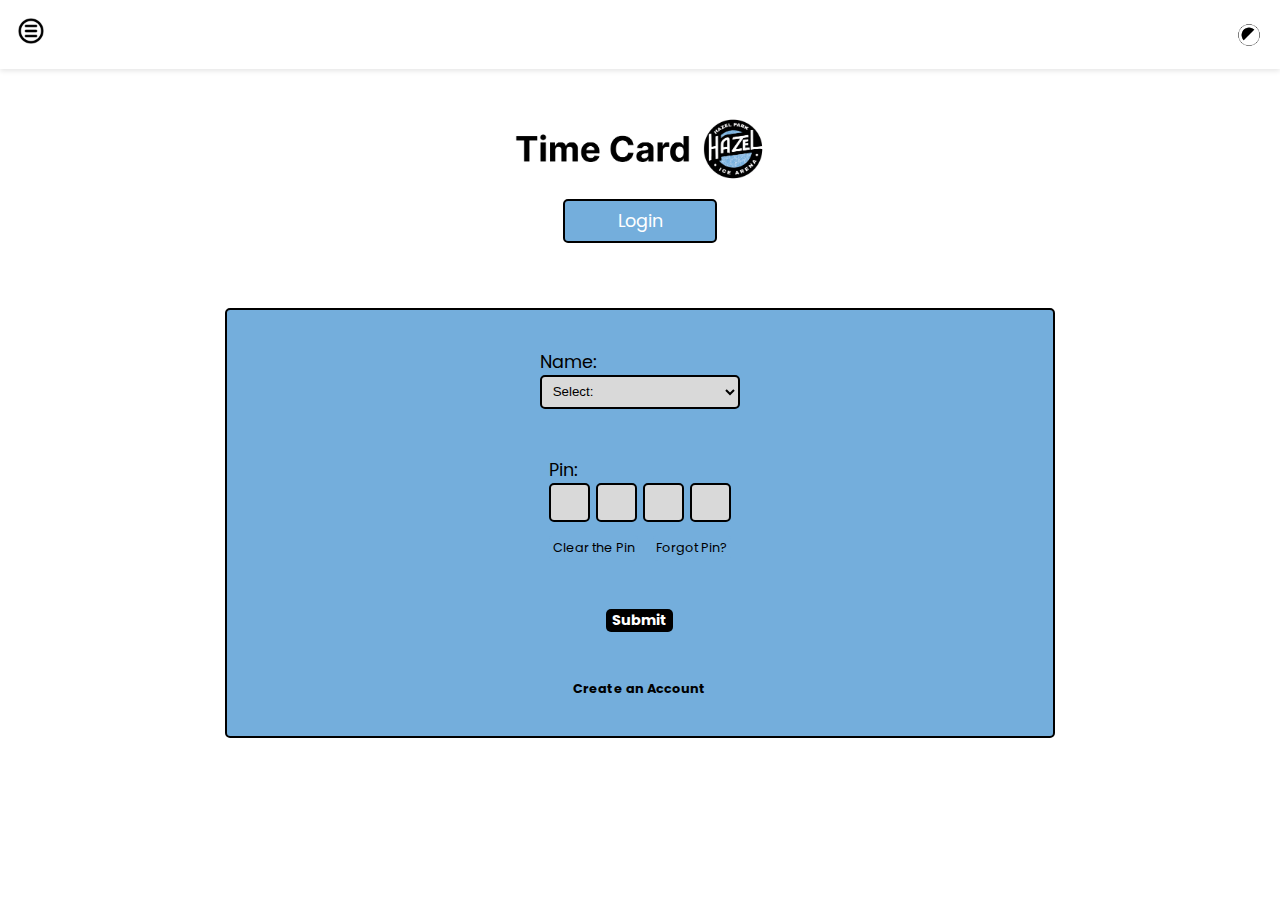
==== commit a5985a9b: "better inputs" ====
--- a/index.html
+++ b/index.html
@@ -53,6 +53,7 @@
     <!-- ------------------------------------------- -->
     <!-- -------------THE BODY OF THE PAGE---------  -->
     <main class="container">
+
         <!-- Header -->
         <div class="header_div">
             <!-- App Title -->
@@ -67,6 +68,57 @@
              <p class="app_state">Login</p>
 
          </div>
+
+
+         <!-- Login Form -->
+         <form id="login_form">
+
+            <!-- Name -->
+             <div class="input_div">
+                <label for="name">Name:</label>
+                <!-- Input Below -->
+                 
+                    <select id="dropdown_btn" class="dropdown_btn">
+                        <!-- The Names logged into the database from here -->
+                        <option value="#">Select:</option>
+                        <!-- EACH Value WILL BE READ FROM THE DB -->
+                        <option value="Lastname, One">Lastname, Onename</option>
+                        <option value="Lastname, Two">Lastname, Twoname</option>
+                        <option value="Lastname, Three">Lastname, Threename</option>
+                        <option value="Lastname, Four">Lastname, Fourname</option>
+                        <option value="Lastname, Five">Lastname, Fivename</option>
+                    </select>
+                
+             </div>
+
+              <!-- Pin # -->
+              <div class="input_div">
+                <label for="pin_num">Pin:</label>
+                <div class="pin_field" id="pin_field">
+                    <input type="password" class="pin_put" maxlength="1">
+                    <input type="password" class="pin_put" maxlength="1">
+                    <input type="password" class="pin_put" maxlength="1">
+                    <input type="password" class="pin_put" maxlength="1">
+                </div>
+
+                <!-- Clear or Forgot Pin -->
+                 <div class="clear_forget">
+                    <!-- Reset Pins Button -->
+                    <button class="reset_button" id="reset_button">Clear the Pin</button>
+
+                    <!-- Forgot Pin Button -->
+                     <button class="reset_button" id="forgot_button">Forgot Pin?</button>
+                 </div>
+                    
+              </div>
+
+               <!-- Submit Button -->
+               <button class="submit" id="submit_login">Submit</button>
+
+               <!-- Create Account -->
+               <a href="../html/create_acct.html" class="create_acct">Create an Account</a>
+         </form>
+
     </main>
 
     <!-- JS -->
--- a/css/style.css
+++ b/css/style.css
@@ -15,6 +15,18 @@
      /* App State Colors */
      --app-state-background: #74AEDC;
      --app-state-trim: #000000;
+
+     /* Form Colors */
+     --form-background: #74AEDC;
+     --form-trim: #000000;
+
+     /* Input Colors */
+     --input-background: #D9D9D9;
+     --input-trim: #000000; 
+
+     /* Button Colors */
+     --button-background: #000000;
+     --button-text: white;
 }
 
 body {
@@ -41,6 +53,18 @@
      /* App State Colors */
      --app-state-background: #000000;
      --app-state-trim: #74AEDC;
+
+     /* Form Colors */
+     --form-background: #000000;
+     --form-trim: #74AEDC;
+
+     /* Input Colors */
+     --input-background: #000000;
+     --input-trim: #74AEDC;
+     
+     /* Button Colors */
+     --button-background: #74AEDC;
+     --button-text: white;
 }
 
 .main_nav {
@@ -49,6 +73,7 @@
     align-items: center;
     padding: 1rem;
     background-color: var(--background-color);
+
     /* Puts Box shadow on the bottom */
     box-shadow: 0 2px 5px rgba(0, 0, 0, 0.1);
     box-shadow: 0 2px 5px var(--menu-shadow);
@@ -203,6 +228,10 @@
     /* width: 80%; */
 }
 
+/* WHOLE HEADER */
+/* ************ */
+/* ************ */
+
 /* Header Div */
 .header_div {
     display: flex;
@@ -254,4 +283,152 @@
     text-align: center;
     font-size: 1.1rem;
     border-radius: 5px;
-}+}
+
+/* ************ */
+/* ************ */
+/* ************ */
+
+
+/* LOGIN FORM */
+/* ************ */
+/* ************ */
+form {
+    display: flex;
+    flex-direction: column;
+    align-items: center;
+    gap: 2.5em;
+    border: 2px solid var(--form-trim);
+    background-color: var(--form-background);
+    width: 60%;
+    padding: 2em 3em;
+    border-radius: 5px;
+    font-family: 'Poppins';
+    font-size: 1.2rem;
+}
+
+ /* Labels */
+ label {
+    color: var(--text-color);
+    font-family: 'Poppins';
+    font-size: 1.1rem;
+}
+
+/* Input Divs */
+.input_div {
+    display: flex;
+    flex-direction: column;  
+    /* gap: .5em;
+    width: 100%; 
+    max-width: 1200px; */
+}
+
+/* Dropdown for Login Members */
+.dropdown {
+    /* position: relative;
+    display: inline-block; */
+    
+    /* width: 100%; */
+    /* background-color: #74AEDC; */
+    /* padding: 2em 2em; */
+}
+
+/* The Dropdown Button (The Select) */
+#dropdown_btn {
+    background-color: var(--input-background);
+    border: none;
+    border: 2px solid var(--input-trim);
+    border-radius: 5px;
+    color: var(--text-color);
+    /* padding: .6em;
+    width: 15em; */
+    cursor: pointer;
+    display: flex;
+    width: 15em;
+    padding: .5em;
+}
+
+ /* Name List */
+ .name_list {
+    display: none;
+    position: absolute;
+    background-color: var(--input-background);
+    z-index: 1;
+    color: var(--text-color);
+    width: 100%;
+    font-size: 1.2rem;
+}
+
+/* Look up how to set colors of select dropdown */
+.name_list.show {
+    border: 1px solid var(--input-trim);
+}
+
+/* Pin Field */
+.pin_field {
+    display: flex;
+    gap: .3em;
+    /* gap: .7em;
+    width: 100%; */
+}
+
+ /* Each Pin Field */
+ .pin_put {
+    border: 2px solid var(--input-trim);
+    background-color: var(--input-background);
+    border-radius: 5px;
+    height: 2.5em;
+    width: 2.5em;
+    position: relative;
+    text-align: center;
+    color: var(--text-color);
+}
+
+/* Remove focus on Input */
+input:focus {
+    outline: none;
+}
+
+/* Clear Pins / Forgot Pin */
+.clear_forget {
+    display: flex;
+    justify-content: space-between;
+}
+
+ /* Reset the Form Button */
+ .reset_button {
+    margin: 1em 0 0 0;
+    background-color: var(--form-background);
+    border: 1px solid var(--text-color);
+    border: none;
+    border-radius: 5px;
+    color: var(--text-color);
+    padding: .3em;
+    cursor: pointer;
+    font-family: 'Poppins';
+    font-size: .8rem;
+}
+
+/* Submit Button */
+.submit {
+    /* width: 100%; */
+    background-color: var(--button-background);
+    color: var(--button-text);
+    border: none;
+    border-radius: 5px;
+    /* padding: .7em 1em; */
+    font-weight: bold;
+    font-family: 'Poppins';
+    cursor: pointer;
+    font-size: .9rem;
+}
+
+/* Create Account */
+.create_acct {
+    text-decoration: none;
+    color: var(--text-color);
+    font-family: 'Poppins';
+    font-size: .8rem;
+    font-weight: bold;
+}
+
